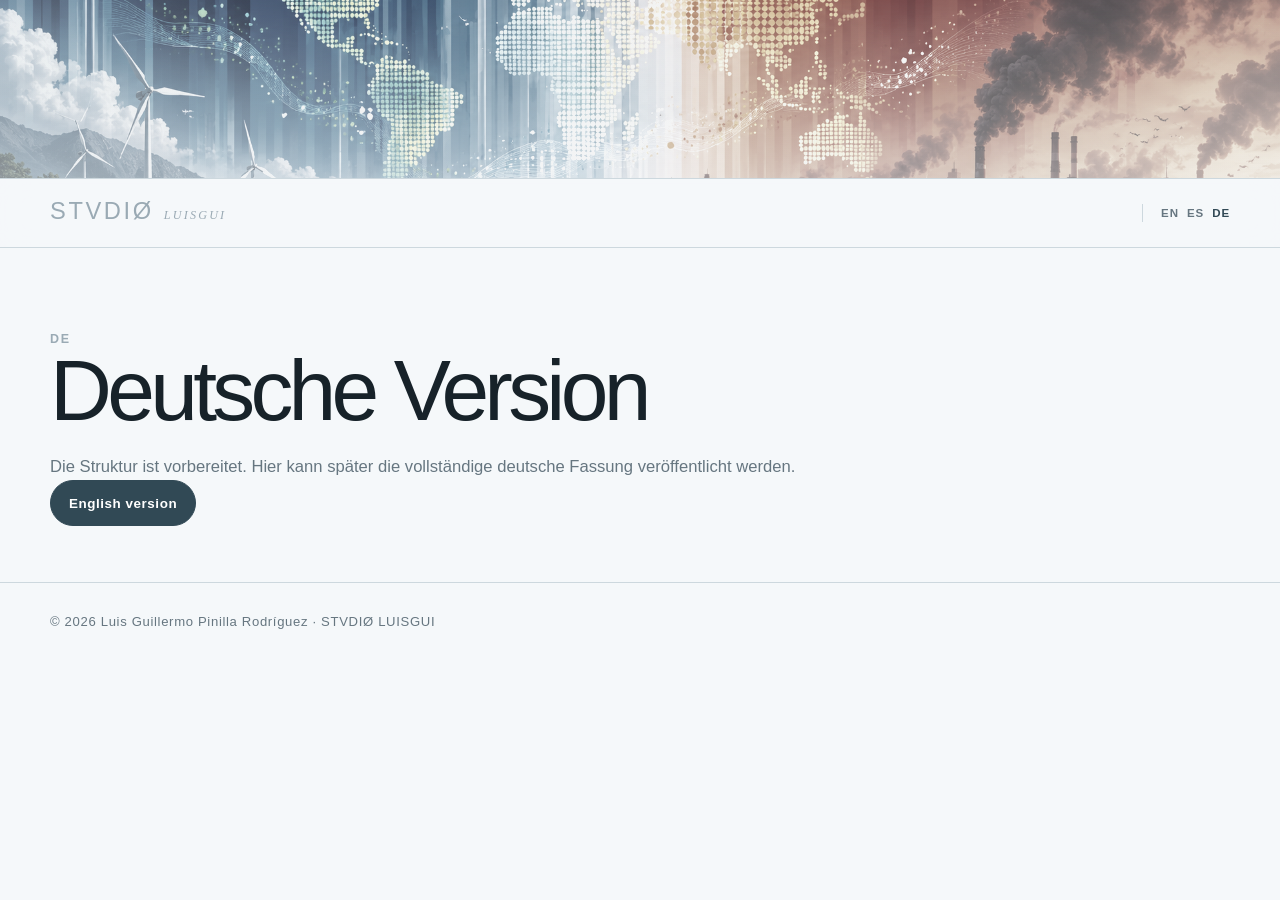
==== de/index.html @ b1d0defe "Add files via upload" ====
<!DOCTYPE html><html lang="de"><head><meta charset="UTF-8"><meta name="viewport" content="width=device-width,initial-scale=1"><title>Deutsche Version — STVDIØ LUISGUI</title><style>
    :root {
      --ice: #f5f8fa;
      --ice-2: #edf3f6;
      --mist: #dfe8ed;
      --steel: #9aaab4;
      --ink: #172229;
      --muted: #667680;
      --line: #cdd8de;
      --blue: #6f8fa1;
      --blue-dark: #314955;
      --white: #ffffff;
      --max: 1180px;
      --radius: 18px;
      --shadow: 0 18px 50px rgba(43, 63, 74, .08);
    }

    * {
      box-sizing: border-box;
    }

    html {
      scroll-behavior: smooth;
    }

    body {
      margin: 0;
      color: var(--ink);
      background: var(--ice);
      font-family: "Helvetica Neue", Helvetica, Arial, sans-serif;
      line-height: 1.6;
    }

    img {
      max-width: 100%;
      display: block;
    }

    a {
      color: inherit;
    }

    .wrap {
      width: min(var(--max), calc(100% - 40px));
      margin: 0 auto;
    }

    .top-banner {
      position: relative;
      height: clamp(110px, 14vw, 180px);
      overflow: hidden;
      background: var(--mist);
      border-bottom: 1px solid var(--line);
    }

    .top-banner img {
      width: 100%;
      height: 100%;
      object-fit: cover;
      object-position: center 48%;
      filter: grayscale(48%) brightness(1.08) contrast(.9) saturate(.55);
    }

    .top-banner::after {
      content: "";
      position: absolute;
      inset: 0;
      background:
        linear-gradient(180deg, rgba(245,248,250,.02), rgba(245,248,250,.38)),
        linear-gradient(90deg, rgba(209,224,232,.28), transparent 36%, rgba(255,255,255,.22));
      pointer-events: none;
    }

    header {
      position: sticky;
      top: 0;
      z-index: 30;
      background: rgba(245,248,250,.88);
      backdrop-filter: blur(16px);
      border-bottom: 1px solid var(--line);
    }

    nav {
      min-height: 68px;
      display: flex;
      align-items: center;
      justify-content: space-between;
      gap: 28px;
    }

    .brand {
      text-decoration: none;
      color: var(--blue-dark);
      font-weight: 700;
      letter-spacing: .12em;
      text-transform: uppercase;
    }

    .brand span {
      color: var(--steel);
      font-weight: 400;
    }

    .nav-links {
      display: flex;
      flex-wrap: wrap;
      gap: 24px;
    }

    .nav-links a {
      text-decoration: none;
      color: var(--muted);
      font-size: .82rem;
      font-weight: 600;
      letter-spacing: .08em;
      text-transform: uppercase;
    }

    .nav-links a:hover {
      color: var(--ink);
    }

    section {
      padding: 92px 0;
      border-bottom: 1px solid var(--line);
    }

    .hero {
      display: grid;
      grid-template-columns: 1.15fr .85fr;
      align-items: center;
      gap: 72px;
      min-height: 690px;
    }

    .eyebrow {
      margin-bottom: 22px;
      color: var(--blue);
      font-size: .78rem;
      font-weight: 700;
      letter-spacing: .16em;
      text-transform: uppercase;
    }

    h1 {
      margin: 0;
      max-width: 760px;
      font-size: clamp(3rem, 6.7vw, 6.8rem);
      line-height: .95;
      letter-spacing: -.055em;
      font-weight: 500;
    }

    h1 strong {
      display: block;
      color: var(--blue-dark);
      font-weight: 700;
    }

    .lead {
      max-width: 680px;
      margin: 30px 0 0;
      color: var(--muted);
      font-size: clamp(1rem, 1.5vw, 1.2rem);
    }

    .hero-actions {
      display: flex;
      flex-wrap: wrap;
      gap: 12px;
      margin-top: 34px;
    }

    .button {
      display: inline-flex;
      align-items: center;
      justify-content: center;
      min-height: 46px;
      padding: 0 18px;
      border: 1px solid var(--line);
      border-radius: 999px;
      text-decoration: none;
      font-size: .84rem;
      font-weight: 600;
      letter-spacing: .04em;
      transition: all .2s ease;
    }

    .button.primary {
      color: var(--white);
      background: var(--blue-dark);
      border-color: var(--blue-dark);
    }

    .button.secondary {
      background: rgba(255,255,255,.38);
    }

    .button:hover {
      transform: translateY(-2px);
      box-shadow: 0 10px 24px rgba(43,63,74,.08);
    }

    .portrait {
      position: relative;
      padding: 18px;
      background: rgba(255,255,255,.45);
      border: 1px solid var(--line);
      border-radius: 28px;
      box-shadow: var(--shadow);
    }

    .portrait::before {
      content: "";
      position: absolute;
      inset: 12px -12px -12px 12px;
      z-index: -1;
      border-radius: 28px;
      background: rgba(223,232,237,.75);
    }

    .portrait img {
      width: 100%;
      aspect-ratio: 4 / 5;
      object-fit: cover;
      object-position: center 30%;
      border-radius: 18px;
      filter: grayscale(82%) contrast(.98) brightness(1.05);
    }

    .manifesto {
      background: var(--ice-2);
    }

    .manifesto-grid {
      display: grid;
      grid-template-columns: .65fr 1.35fr;
      gap: 70px;
      align-items: start;
    }

    .section-number {
      color: var(--steel);
      font-size: .78rem;
      font-weight: 700;
      letter-spacing: .14em;
      text-transform: uppercase;
    }

    .manifesto-text {
      margin: 0;
      max-width: 900px;
      font-size: clamp(1.8rem, 3.5vw, 3.7rem);
      line-height: 1.18;
      letter-spacing: -.03em;
      font-weight: 400;
    }

    .manifesto-text strong {
      color: var(--blue-dark);
      font-weight: 700;
    }

    h2 {
      margin: 0;
      font-size: clamp(2.2rem, 4.8vw, 4.5rem);
      line-height: 1;
      letter-spacing: -.045em;
      font-weight: 500;
    }

    .section-intro {
      max-width: 760px;
      margin: 22px 0 0;
      color: var(--muted);
      font-size: 1.04rem;
    }

    .areas {
      display: grid;
      grid-template-columns: repeat(2, 1fr);
      gap: 18px;
      margin-top: 44px;
    }

    .area {
      padding: 30px;
      min-height: 220px;
      background: rgba(255,255,255,.55);
      border: 1px solid var(--line);
      border-radius: var(--radius);
    }

    .area-index {
      display: inline-block;
      margin-bottom: 44px;
      color: var(--steel);
      font-size: .75rem;
      font-weight: 700;
      letter-spacing: .12em;
    }

    .area h3 {
      margin: 0 0 10px;
      font-size: 1.35rem;
      font-weight: 600;
    }

    .area p {
      margin: 0;
      color: var(--muted);
      font-size: .96rem;
    }

    .questions {
      margin-top: 42px;
      border-top: 1px solid var(--line);
    }

    .question {
      display: grid;
      grid-template-columns: 72px 1fr;
      padding: 22px 0;
      border-bottom: 1px solid var(--line);
      font-size: clamp(1.05rem, 1.8vw, 1.45rem);
    }

    .question span {
      color: var(--steel);
      font-size: .76rem;
      font-weight: 700;
      letter-spacing: .1em;
    }

    .journal {
      background: var(--ice-2);
    }

    .cards {
      display: grid;
      grid-template-columns: repeat(3, 1fr);
      gap: 18px;
      margin-top: 44px;
    }

    .card {
      overflow: hidden;
      background: rgba(255,255,255,.58);
      border: 1px solid var(--line);
      border-radius: var(--radius);
      box-shadow: 0 12px 32px rgba(43,63,74,.04);
    }

    .card-visual {
      height: 150px;
      background:
        linear-gradient(135deg, rgba(255,255,255,.6), rgba(169,191,202,.72)),
        url("banner.png") center/cover;
      filter: grayscale(56%) saturate(.55);
      border-bottom: 1px solid var(--line);
    }

    .card:nth-child(2) .card-visual {
      background:
        linear-gradient(135deg, rgba(229,237,241,.86), rgba(112,142,158,.56)),
        url("banner.png") center 46%/cover;
    }

    .card:nth-child(3) .card-visual {
      background:
        linear-gradient(135deg, rgba(243,247,249,.8), rgba(76,102,116,.5)),
        url("banner.png") center 54%/cover;
    }

    .card-body {
      padding: 24px;
    }

    .meta {
      color: var(--blue);
      font-size: .72rem;
      font-weight: 700;
      letter-spacing: .12em;
      text-transform: uppercase;
    }

    .card h3 {
      margin: 12px 0;
      font-size: 1.3rem;
      line-height: 1.15;
      font-weight: 600;
    }

    .card p {
      margin: 0 0 22px;
      color: var(--muted);
      font-size: .95rem;
    }

    .text-link {
      text-decoration: none;
      color: var(--blue-dark);
      font-size: .82rem;
      font-weight: 700;
    }

    .contact {
      padding: 0;
      background: var(--blue-dark);
      color: var(--white);
    }

    .contact-grid {
      display: grid;
      grid-template-columns: 1.25fr .75fr;
      min-height: 420px;
    }

    .contact-copy {
      padding: 80px var(--gutter, 40px);
      border-right: 1px solid rgba(255,255,255,.18);
    }

    .contact-copy h2 {
      color: var(--white);
    }

    .contact-copy p {
      max-width: 700px;
      margin: 24px 0 0;
      color: rgba(255,255,255,.72);
    }

    .social-links {
      display: grid;
    }

    .social-link {
      display: flex;
      align-items: center;
      justify-content: space-between;
      min-height: 72px;
      padding: 0 26px;
      border-bottom: 1px solid rgba(255,255,255,.16);
      text-decoration: none;
      font-size: .82rem;
      font-weight: 600;
      letter-spacing: .08em;
      text-transform: uppercase;
    }

    .social-link:hover {
      background: rgba(255,255,255,.08);
    }

    footer {
      padding: 28px 0 36px;
      color: var(--muted);
      font-size: .82rem;
      letter-spacing: .05em;
    }

    @media (max-width: 900px) {
      .nav-links {
        display: none;
      }

      .hero,
      .manifesto-grid,
      .contact-grid {
        grid-template-columns: 1fr;
      }

      .hero {
        min-height: auto;
        padding: 74px 0;
      }

      .portrait {
        max-width: 560px;
      }

      .contact-copy {
        border-right: 0;
        border-bottom: 1px solid rgba(255,255,255,.18);
      }

      .areas,
      .cards {
        grid-template-columns: 1fr;
      }
    }

    @media (max-width: 560px) {
      .wrap {
        width: min(100% - 24px, var(--max));
      }

      section {
        padding: 68px 0;
      }

      .top-banner {
        height: 105px;
      }

      h1 {
        font-size: clamp(2.8rem, 14vw, 4.4rem);
      }

      .question {
        grid-template-columns: 50px 1fr;
      }

      .button {
        width: 100%;
      }
    }

    /* Nordic identity update */
    .brand { display:inline-flex; align-items:baseline; gap:10px; }
    .brand-main { font-family:"Arial Black","Helvetica Neue",Arial,sans-serif; font-size:1.48rem; letter-spacing:.11em; line-height:1; }
    .brand-sub { font-family:Georgia,"Times New Roman",serif; font-size:.76rem; font-style:italic; font-weight:400; letter-spacing:.18em; color:var(--steel); }
    .nav-right { display:flex; align-items:center; gap:22px; }
    .language-switch { display:flex; gap:8px; padding-left:18px; border-left:1px solid var(--line); }
    .language-switch a { text-decoration:none; color:var(--muted); font-size:.72rem; font-weight:700; letter-spacing:.08em; }
    .language-switch .active { color:var(--blue-dark); }
    .news-lead { background:linear-gradient(180deg,rgba(255,255,255,.58),rgba(237,243,246,.72)); }
    .news-lead-grid { display:grid; grid-template-columns:1.25fr .75fr; gap:20px; margin-top:42px; }
    .news-feature,.news-mini { background:rgba(255,255,255,.62); border:1px solid var(--line); border-radius:var(--radius); box-shadow:0 12px 32px rgba(43,63,74,.045); }
    .news-feature { overflow:hidden; }
    .news-feature-image { height:255px; background:linear-gradient(135deg,rgba(240,246,249,.28),rgba(88,116,130,.34)),url("banner.png") center 48%/cover; border-bottom:1px solid var(--line); }
    .news-feature-body,.news-mini { padding:26px; }
    .news-feature h3 { margin:10px 0 12px; font-size:clamp(1.7rem,3vw,2.55rem); line-height:1.08; }
    .news-mini-stack { display:grid; gap:18px; }
    .news-mini h3 { margin:10px 0 8px; font-size:1.28rem; }
    .news-feature p,.news-mini p { margin:0; color:var(--muted); }
    .portrait img { filter:saturate(.9) contrast(.98) brightness(1.035); }
    .site-preview { display:grid; grid-template-columns:repeat(2,1fr); gap:18px; margin-top:40px; }
    .site-preview article { padding:28px; background:rgba(255,255,255,.56); border:1px solid var(--line); border-radius:var(--radius); }
    .site-preview h3 { margin:10px 0 10px; font-size:1.45rem; }
    .site-preview p { color:var(--muted); }
    .page-hero { padding:82px 0 56px; }
    @media (max-width:980px){ .news-lead-grid{grid-template-columns:1fr;} .nav-links{display:none;} }
    @media (max-width:640px){ .brand-main{font-size:1.18rem;} .brand-sub{font-size:.64rem;} .language-switch{display:none;} .site-preview{grid-template-columns:1fr;} }
  </style></head><body><div class="top-banner" aria-label="Energy transition and climate action banner">
    <img
      src="../banner.png"
      alt="Energy transition, climate action, clean energy and industrial systems"
    />
  </div>

  <header>
    <nav class="wrap">
      <a class="brand" href="../index.html"><span class="brand-main">STVDIØ</span><span class="brand-sub">LUISGUI</span></a>

      <div class="language-switch"><a href="../index.html">EN</a><a  href="../es/index.html">ES</a><a class="active" href="../de/index.html">DE</a></div></nav>
  </header><main><section class="page-hero"><div class="wrap"><div class="section-number">DE</div><h1>Deutsche Version</h1><p class="section-intro">Die Struktur ist vorbereitet. Hier kann später die vollständige deutsche Fassung veröffentlicht werden.</p><div class="actions"><a class="button primary" href="../index.html">English version</a></div></div></section></main><footer>
    <div class="wrap">
      © 2026 Luis Guillermo Pinilla Rodríguez · STVDIØ LUISGUI
    </div>
  </footer></body></html>
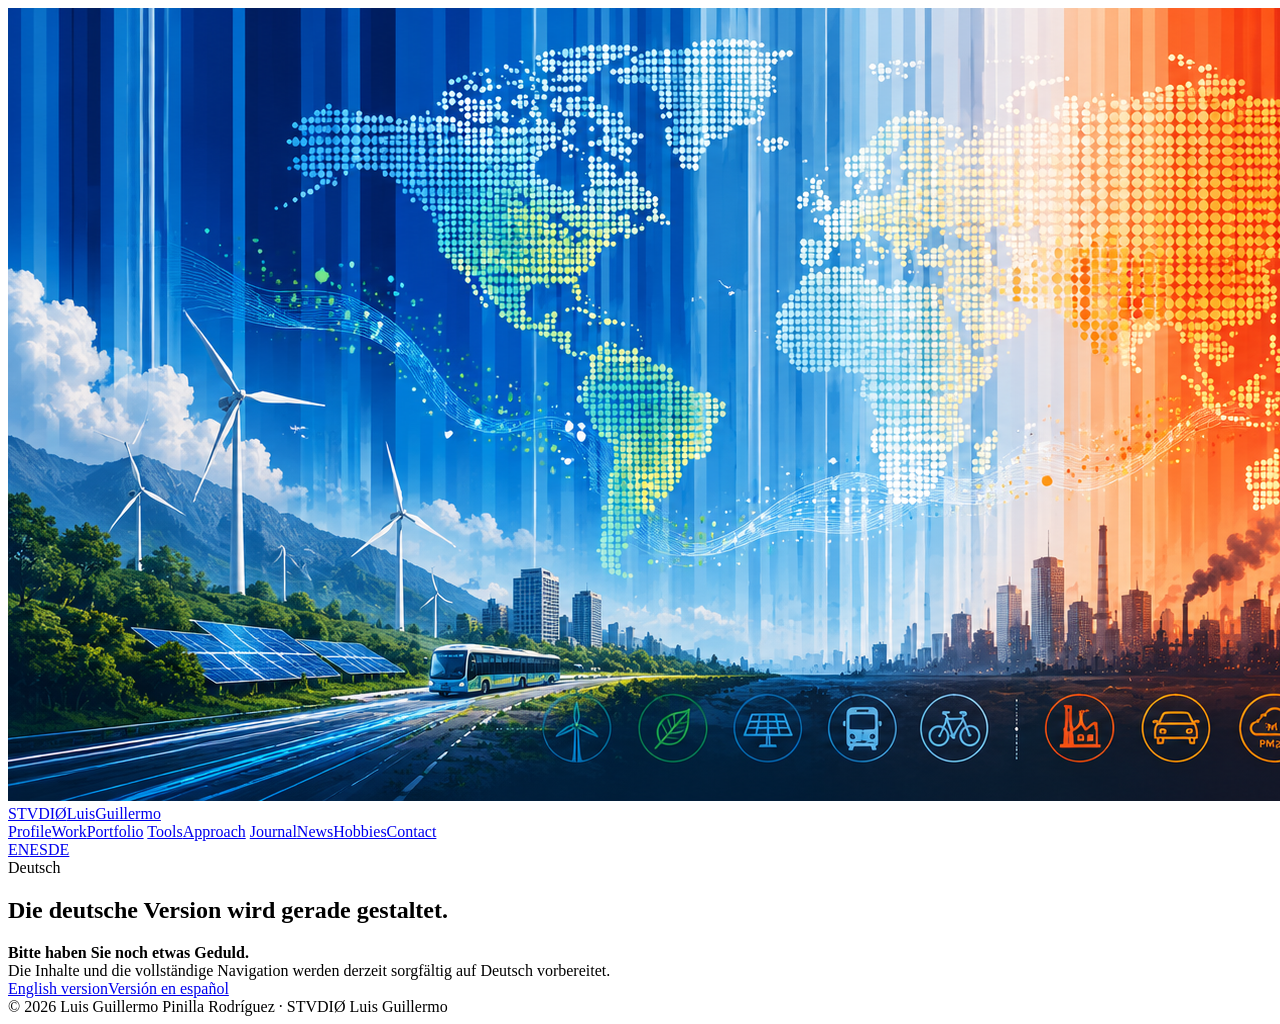
==== commit 84c800b4: "Revise German version of index.html Updated the structure and content of the German version of the w" ====
--- a/de/index.html
+++ b/de/index.html
@@ -1,562 +1,15 @@
-<!DOCTYPE html><html lang="de"><head><meta charset="UTF-8"><meta name="viewport" content="width=device-width,initial-scale=1"><title>Deutsche Version — STVDIØ LUISGUI</title><style>
-    :root {
-      --ice: #f5f8fa;
-      --ice-2: #edf3f6;
-      --mist: #dfe8ed;
-      --steel: #9aaab4;
-      --ink: #172229;
-      --muted: #667680;
-      --line: #cdd8de;
-      --blue: #6f8fa1;
-      --blue-dark: #314955;
-      --white: #ffffff;
-      --max: 1180px;
-      --radius: 18px;
-      --shadow: 0 18px 50px rgba(43, 63, 74, .08);
-    }
-
-    * {
-      box-sizing: border-box;
-    }
-
-    html {
-      scroll-behavior: smooth;
-    }
-
-    body {
-      margin: 0;
-      color: var(--ink);
-      background: var(--ice);
-      font-family: "Helvetica Neue", Helvetica, Arial, sans-serif;
-      line-height: 1.6;
-    }
-
-    img {
-      max-width: 100%;
-      display: block;
-    }
-
-    a {
-      color: inherit;
-    }
-
-    .wrap {
-      width: min(var(--max), calc(100% - 40px));
-      margin: 0 auto;
-    }
-
-    .top-banner {
-      position: relative;
-      height: clamp(110px, 14vw, 180px);
-      overflow: hidden;
-      background: var(--mist);
-      border-bottom: 1px solid var(--line);
-    }
-
-    .top-banner img {
-      width: 100%;
-      height: 100%;
-      object-fit: cover;
-      object-position: center 48%;
-      filter: grayscale(48%) brightness(1.08) contrast(.9) saturate(.55);
-    }
-
-    .top-banner::after {
-      content: "";
-      position: absolute;
-      inset: 0;
-      background:
-        linear-gradient(180deg, rgba(245,248,250,.02), rgba(245,248,250,.38)),
-        linear-gradient(90deg, rgba(209,224,232,.28), transparent 36%, rgba(255,255,255,.22));
-      pointer-events: none;
-    }
-
-    header {
-      position: sticky;
-      top: 0;
-      z-index: 30;
-      background: rgba(245,248,250,.88);
-      backdrop-filter: blur(16px);
-      border-bottom: 1px solid var(--line);
-    }
-
-    nav {
-      min-height: 68px;
-      display: flex;
-      align-items: center;
-      justify-content: space-between;
-      gap: 28px;
-    }
-
-    .brand {
-      text-decoration: none;
-      color: var(--blue-dark);
-      font-weight: 700;
-      letter-spacing: .12em;
-      text-transform: uppercase;
-    }
-
-    .brand span {
-      color: var(--steel);
-      font-weight: 400;
-    }
-
-    .nav-links {
-      display: flex;
-      flex-wrap: wrap;
-      gap: 24px;
-    }
-
-    .nav-links a {
-      text-decoration: none;
-      color: var(--muted);
-      font-size: .82rem;
-      font-weight: 600;
-      letter-spacing: .08em;
-      text-transform: uppercase;
-    }
-
-    .nav-links a:hover {
-      color: var(--ink);
-    }
-
-    section {
-      padding: 92px 0;
-      border-bottom: 1px solid var(--line);
-    }
-
-    .hero {
-      display: grid;
-      grid-template-columns: 1.15fr .85fr;
-      align-items: center;
-      gap: 72px;
-      min-height: 690px;
-    }
-
-    .eyebrow {
-      margin-bottom: 22px;
-      color: var(--blue);
-      font-size: .78rem;
-      font-weight: 700;
-      letter-spacing: .16em;
-      text-transform: uppercase;
-    }
-
-    h1 {
-      margin: 0;
-      max-width: 760px;
-      font-size: clamp(3rem, 6.7vw, 6.8rem);
-      line-height: .95;
-      letter-spacing: -.055em;
-      font-weight: 500;
-    }
-
-    h1 strong {
-      display: block;
-      color: var(--blue-dark);
-      font-weight: 700;
-    }
-
-    .lead {
-      max-width: 680px;
-      margin: 30px 0 0;
-      color: var(--muted);
-      font-size: clamp(1rem, 1.5vw, 1.2rem);
-    }
-
-    .hero-actions {
-      display: flex;
-      flex-wrap: wrap;
-      gap: 12px;
-      margin-top: 34px;
-    }
-
-    .button {
-      display: inline-flex;
-      align-items: center;
-      justify-content: center;
-      min-height: 46px;
-      padding: 0 18px;
-      border: 1px solid var(--line);
-      border-radius: 999px;
-      text-decoration: none;
-      font-size: .84rem;
-      font-weight: 600;
-      letter-spacing: .04em;
-      transition: all .2s ease;
-    }
-
-    .button.primary {
-      color: var(--white);
-      background: var(--blue-dark);
-      border-color: var(--blue-dark);
-    }
-
-    .button.secondary {
-      background: rgba(255,255,255,.38);
-    }
-
-    .button:hover {
-      transform: translateY(-2px);
-      box-shadow: 0 10px 24px rgba(43,63,74,.08);
-    }
-
-    .portrait {
-      position: relative;
-      padding: 18px;
-      background: rgba(255,255,255,.45);
-      border: 1px solid var(--line);
-      border-radius: 28px;
-      box-shadow: var(--shadow);
-    }
-
-    .portrait::before {
-      content: "";
-      position: absolute;
-      inset: 12px -12px -12px 12px;
-      z-index: -1;
-      border-radius: 28px;
-      background: rgba(223,232,237,.75);
-    }
-
-    .portrait img {
-      width: 100%;
-      aspect-ratio: 4 / 5;
-      object-fit: cover;
-      object-position: center 30%;
-      border-radius: 18px;
-      filter: grayscale(82%) contrast(.98) brightness(1.05);
-    }
-
-    .manifesto {
-      background: var(--ice-2);
-    }
-
-    .manifesto-grid {
-      display: grid;
-      grid-template-columns: .65fr 1.35fr;
-      gap: 70px;
-      align-items: start;
-    }
-
-    .section-number {
-      color: var(--steel);
-      font-size: .78rem;
-      font-weight: 700;
-      letter-spacing: .14em;
-      text-transform: uppercase;
-    }
-
-    .manifesto-text {
-      margin: 0;
-      max-width: 900px;
-      font-size: clamp(1.8rem, 3.5vw, 3.7rem);
-      line-height: 1.18;
-      letter-spacing: -.03em;
-      font-weight: 400;
-    }
-
-    .manifesto-text strong {
-      color: var(--blue-dark);
-      font-weight: 700;
-    }
-
-    h2 {
-      margin: 0;
-      font-size: clamp(2.2rem, 4.8vw, 4.5rem);
-      line-height: 1;
-      letter-spacing: -.045em;
-      font-weight: 500;
-    }
-
-    .section-intro {
-      max-width: 760px;
-      margin: 22px 0 0;
-      color: var(--muted);
-      font-size: 1.04rem;
-    }
-
-    .areas {
-      display: grid;
-      grid-template-columns: repeat(2, 1fr);
-      gap: 18px;
-      margin-top: 44px;
-    }
-
-    .area {
-      padding: 30px;
-      min-height: 220px;
-      background: rgba(255,255,255,.55);
-      border: 1px solid var(--line);
-      border-radius: var(--radius);
-    }
-
-    .area-index {
-      display: inline-block;
-      margin-bottom: 44px;
-      color: var(--steel);
-      font-size: .75rem;
-      font-weight: 700;
-      letter-spacing: .12em;
-    }
-
-    .area h3 {
-      margin: 0 0 10px;
-      font-size: 1.35rem;
-      font-weight: 600;
-    }
-
-    .area p {
-      margin: 0;
-      color: var(--muted);
-      font-size: .96rem;
-    }
-
-    .questions {
-      margin-top: 42px;
-      border-top: 1px solid var(--line);
-    }
-
-    .question {
-      display: grid;
-      grid-template-columns: 72px 1fr;
-      padding: 22px 0;
-      border-bottom: 1px solid var(--line);
-      font-size: clamp(1.05rem, 1.8vw, 1.45rem);
-    }
-
-    .question span {
-      color: var(--steel);
-      font-size: .76rem;
-      font-weight: 700;
-      letter-spacing: .1em;
-    }
-
-    .journal {
-      background: var(--ice-2);
-    }
-
-    .cards {
-      display: grid;
-      grid-template-columns: repeat(3, 1fr);
-      gap: 18px;
-      margin-top: 44px;
-    }
-
-    .card {
-      overflow: hidden;
-      background: rgba(255,255,255,.58);
-      border: 1px solid var(--line);
-      border-radius: var(--radius);
-      box-shadow: 0 12px 32px rgba(43,63,74,.04);
-    }
-
-    .card-visual {
-      height: 150px;
-      background:
-        linear-gradient(135deg, rgba(255,255,255,.6), rgba(169,191,202,.72)),
-        url("banner.png") center/cover;
-      filter: grayscale(56%) saturate(.55);
-      border-bottom: 1px solid var(--line);
-    }
-
-    .card:nth-child(2) .card-visual {
-      background:
-        linear-gradient(135deg, rgba(229,237,241,.86), rgba(112,142,158,.56)),
-        url("banner.png") center 46%/cover;
-    }
-
-    .card:nth-child(3) .card-visual {
-      background:
-        linear-gradient(135deg, rgba(243,247,249,.8), rgba(76,102,116,.5)),
-        url("banner.png") center 54%/cover;
-    }
-
-    .card-body {
-      padding: 24px;
-    }
-
-    .meta {
-      color: var(--blue);
-      font-size: .72rem;
-      font-weight: 700;
-      letter-spacing: .12em;
-      text-transform: uppercase;
-    }
-
-    .card h3 {
-      margin: 12px 0;
-      font-size: 1.3rem;
-      line-height: 1.15;
-      font-weight: 600;
-    }
-
-    .card p {
-      margin: 0 0 22px;
-      color: var(--muted);
-      font-size: .95rem;
-    }
-
-    .text-link {
-      text-decoration: none;
-      color: var(--blue-dark);
-      font-size: .82rem;
-      font-weight: 700;
-    }
-
-    .contact {
-      padding: 0;
-      background: var(--blue-dark);
-      color: var(--white);
-    }
-
-    .contact-grid {
-      display: grid;
-      grid-template-columns: 1.25fr .75fr;
-      min-height: 420px;
-    }
-
-    .contact-copy {
-      padding: 80px var(--gutter, 40px);
-      border-right: 1px solid rgba(255,255,255,.18);
-    }
-
-    .contact-copy h2 {
-      color: var(--white);
-    }
-
-    .contact-copy p {
-      max-width: 700px;
-      margin: 24px 0 0;
-      color: rgba(255,255,255,.72);
-    }
-
-    .social-links {
-      display: grid;
-    }
-
-    .social-link {
-      display: flex;
-      align-items: center;
-      justify-content: space-between;
-      min-height: 72px;
-      padding: 0 26px;
-      border-bottom: 1px solid rgba(255,255,255,.16);
-      text-decoration: none;
-      font-size: .82rem;
-      font-weight: 600;
-      letter-spacing: .08em;
-      text-transform: uppercase;
-    }
-
-    .social-link:hover {
-      background: rgba(255,255,255,.08);
-    }
-
-    footer {
-      padding: 28px 0 36px;
-      color: var(--muted);
-      font-size: .82rem;
-      letter-spacing: .05em;
-    }
-
-    @media (max-width: 900px) {
-      .nav-links {
-        display: none;
-      }
-
-      .hero,
-      .manifesto-grid,
-      .contact-grid {
-        grid-template-columns: 1fr;
-      }
-
-      .hero {
-        min-height: auto;
-        padding: 74px 0;
-      }
-
-      .portrait {
-        max-width: 560px;
-      }
-
-      .contact-copy {
-        border-right: 0;
-        border-bottom: 1px solid rgba(255,255,255,.18);
-      }
-
-      .areas,
-      .cards {
-        grid-template-columns: 1fr;
-      }
-    }
-
-    @media (max-width: 560px) {
-      .wrap {
-        width: min(100% - 24px, var(--max));
-      }
-
-      section {
-        padding: 68px 0;
-      }
-
-      .top-banner {
-        height: 105px;
-      }
-
-      h1 {
-        font-size: clamp(2.8rem, 14vw, 4.4rem);
-      }
-
-      .question {
-        grid-template-columns: 50px 1fr;
-      }
-
-      .button {
-        width: 100%;
-      }
-    }
-
-    /* Nordic identity update */
-    .brand { display:inline-flex; align-items:baseline; gap:10px; }
-    .brand-main { font-family:"Arial Black","Helvetica Neue",Arial,sans-serif; font-size:1.48rem; letter-spacing:.11em; line-height:1; }
-    .brand-sub { font-family:Georgia,"Times New Roman",serif; font-size:.76rem; font-style:italic; font-weight:400; letter-spacing:.18em; color:var(--steel); }
-    .nav-right { display:flex; align-items:center; gap:22px; }
-    .language-switch { display:flex; gap:8px; padding-left:18px; border-left:1px solid var(--line); }
-    .language-switch a { text-decoration:none; color:var(--muted); font-size:.72rem; font-weight:700; letter-spacing:.08em; }
-    .language-switch .active { color:var(--blue-dark); }
-    .news-lead { background:linear-gradient(180deg,rgba(255,255,255,.58),rgba(237,243,246,.72)); }
-    .news-lead-grid { display:grid; grid-template-columns:1.25fr .75fr; gap:20px; margin-top:42px; }
-    .news-feature,.news-mini { background:rgba(255,255,255,.62); border:1px solid var(--line); border-radius:var(--radius); box-shadow:0 12px 32px rgba(43,63,74,.045); }
-    .news-feature { overflow:hidden; }
-    .news-feature-image { height:255px; background:linear-gradient(135deg,rgba(240,246,249,.28),rgba(88,116,130,.34)),url("banner.png") center 48%/cover; border-bottom:1px solid var(--line); }
-    .news-feature-body,.news-mini { padding:26px; }
-    .news-feature h3 { margin:10px 0 12px; font-size:clamp(1.7rem,3vw,2.55rem); line-height:1.08; }
-    .news-mini-stack { display:grid; gap:18px; }
-    .news-mini h3 { margin:10px 0 8px; font-size:1.28rem; }
-    .news-feature p,.news-mini p { margin:0; color:var(--muted); }
-    .portrait img { filter:saturate(.9) contrast(.98) brightness(1.035); }
-    .site-preview { display:grid; grid-template-columns:repeat(2,1fr); gap:18px; margin-top:40px; }
-    .site-preview article { padding:28px; background:rgba(255,255,255,.56); border:1px solid var(--line); border-radius:var(--radius); }
-    .site-preview h3 { margin:10px 0 10px; font-size:1.45rem; }
-    .site-preview p { color:var(--muted); }
-    .page-hero { padding:82px 0 56px; }
-    @media (max-width:980px){ .news-lead-grid{grid-template-columns:1fr;} .nav-links{display:none;} }
-    @media (max-width:640px){ .brand-main{font-size:1.18rem;} .brand-sub{font-size:.64rem;} .language-switch{display:none;} .site-preview{grid-template-columns:1fr;} }
-  </style></head><body><div class="top-banner" aria-label="Energy transition and climate action banner">
-    <img
-      src="../banner.png"
-      alt="Energy transition, climate action, clean energy and industrial systems"
-    />
-  </div>
-
-  <header>
-    <nav class="wrap">
-      <a class="brand" href="../index.html"><span class="brand-main">STVDIØ</span><span class="brand-sub">LUISGUI</span></a>
-
-      <div class="language-switch"><a href="../index.html">EN</a><a  href="../es/index.html">ES</a><a class="active" href="../de/index.html">DE</a></div></nav>
-  </header><main><section class="page-hero"><div class="wrap"><div class="section-number">DE</div><h1>Deutsche Version</h1><p class="section-intro">Die Struktur ist vorbereitet. Hier kann später die vollständige deutsche Fassung veröffentlicht werden.</p><div class="actions"><a class="button primary" href="../index.html">English version</a></div></div></section></main><footer>
-    <div class="wrap">
-      © 2026 Luis Guillermo Pinilla Rodríguez · STVDIØ LUISGUI
-    </div>
-  </footer></body></html>+<!DOCTYPE html><html lang="de"><head><meta charset="UTF-8"><meta name="viewport" content="width=device-width, initial-scale=1.0">
+<title>Deutsche Version — STVDIØ Luis Guillermo</title><link rel="stylesheet" href="../styles.css"></head><body>
+<div class="top-banner"><img src="../banner.png" alt=""></div>
+<header><nav class="wrap">
+<a class="brand" href="../index.html"><span class="brand-main">STVDIØ</span><span class="brand-name"><span>Luis</span><span>Guillermo</span></span></a>
+<div class="nav-right"><div class="nav-links">
+<a href="../index.html#profile">Profile</a><a href="../index.html#work">Work</a><a href="../index.html#portfolio">Portfolio</a>
+<a href="../index.html#tools">Tools</a><a href="../index.html#approach">Approach</a>
+<a href="../journal.html">Journal</a><a href="../news.html">News</a><a href="../hobbies.html">Hobbies</a><a href="../index.html#contact">Contact</a>
+</div><div class="language-switch"><a href="../index.html">EN</a><a href="../es/index.html">ES</a><a class="active" href="../de/index.html">DE</a></div></div>
+</nav></header><main><section class="page-hero"><div class="wrap"><div class="section-kicker">Deutsch</div>
+<h1>Die deutsche Version wird gerade gestaltet.</h1>
+<div class="language-note"><strong>Bitte haben Sie noch etwas Geduld.</strong><br>Die Inhalte und die vollständige Navigation werden derzeit sorgfältig auf Deutsch vorbereitet.</div>
+<div class="actions"><a class="button primary" href="../index.html">English version</a><a class="button secondary" href="../es/index.html">Versión en español</a></div>
+</div></section></main><footer><div class="wrap">© 2026 Luis Guillermo Pinilla Rodríguez · STVDIØ Luis Guillermo</div></footer></body></html>
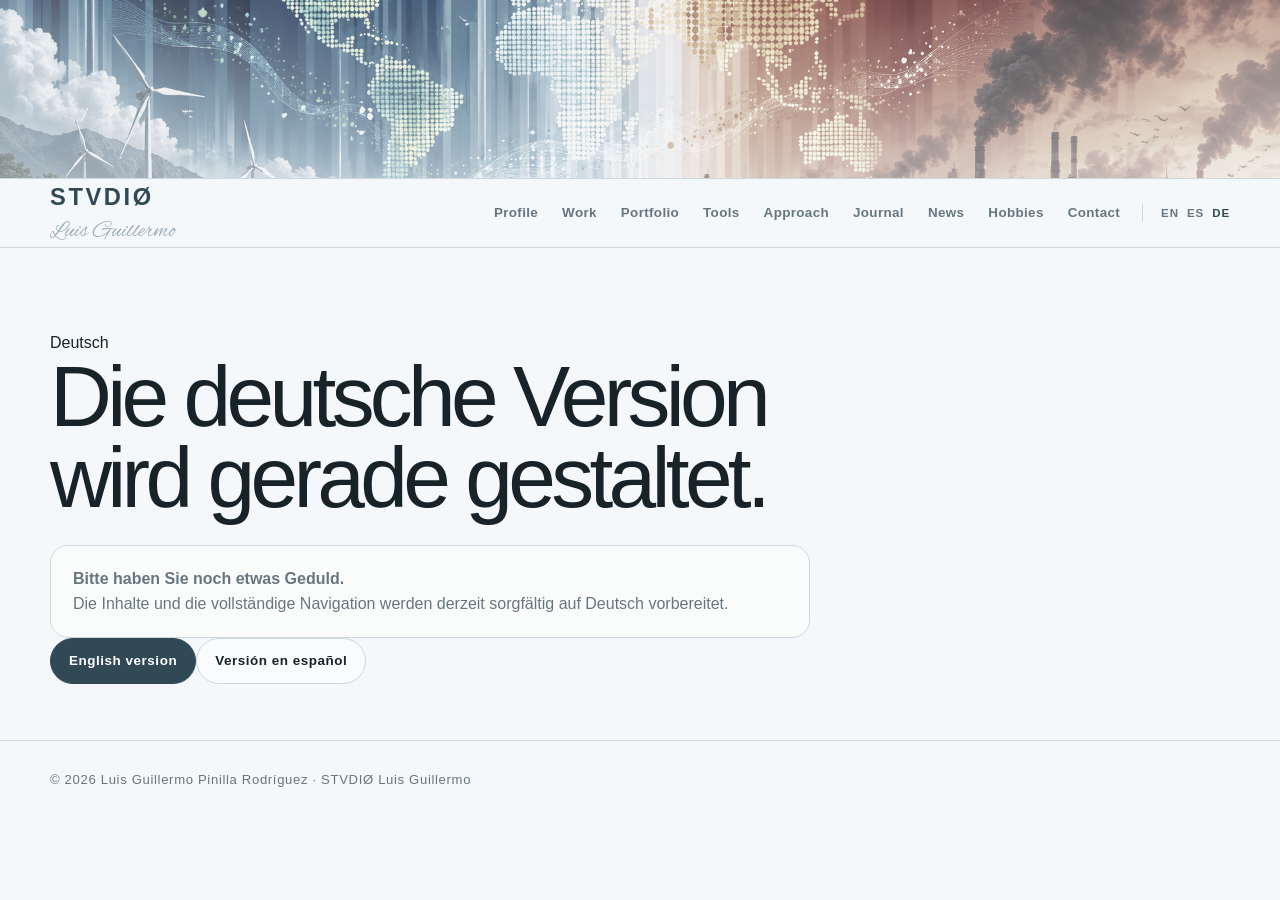
==== commit 8f95f601: "Add files via upload" ====
--- a/de/index.html
+++ b/de/index.html
@@ -2,14 +2,54 @@
 <title>Deutsche Version — STVDIØ Luis Guillermo</title><link rel="stylesheet" href="../styles.css"></head><body>
 <div class="top-banner"><img src="../banner.png" alt=""></div>
 <header><nav class="wrap">
-<a class="brand" href="../index.html"><span class="brand-main">STVDIØ</span><span class="brand-name"><span>Luis</span><span>Guillermo</span></span></a>
+<a class="brand" href="../index.html">
+      <span class="brand-main">STVDIØ</span>
+      <span class="brand-name">Luis Guillermo</span>
+    </a>
 <div class="nav-right"><div class="nav-links">
 <a href="../index.html#profile">Profile</a><a href="../index.html#work">Work</a><a href="../index.html#portfolio">Portfolio</a>
 <a href="../index.html#tools">Tools</a><a href="../index.html#approach">Approach</a>
 <a href="../journal.html">Journal</a><a href="../news.html">News</a><a href="../hobbies.html">Hobbies</a><a href="../index.html#contact">Contact</a>
 </div><div class="language-switch"><a href="../index.html">EN</a><a href="../es/index.html">ES</a><a class="active" href="../de/index.html">DE</a></div></div>
-</nav></header><main><section class="page-hero"><div class="wrap"><div class="section-kicker">Deutsch</div>
+
+      <button class="mobile-menu-button" type="button" aria-label="Open menu" aria-expanded="false">
+        <span></span><span></span><span></span>
+      </button>
+    </nav>
+    <div class="mobile-panel">
+      <div class="mobile-panel-inner">
+        <a href="../index.html#profile">Profile</a><a href="../index.html#work">Work</a><a href="../index.html#portfolio">Portfolio</a><a href="../index.html#tools">Tools</a><a href="../index.html#approach">Approach</a><a href="../journal.html">Journal</a><a href="../news.html">News</a><a href="../hobbies.html">Hobbies</a><a href="../index.html#contact">Contact</a>
+        <div class="mobile-language">
+          <a href="../index.html">EN</a>
+          <a href="../es/index.html">ES</a>
+          <a class="active" href="../de/index.html">DE</a>
+        </div>
+      </div>
+    </div>
+  </header><main><section class="page-hero"><div class="wrap"><div class="section-kicker">Deutsch</div>
 <h1>Die deutsche Version wird gerade gestaltet.</h1>
 <div class="language-note"><strong>Bitte haben Sie noch etwas Geduld.</strong><br>Die Inhalte und die vollständige Navigation werden derzeit sorgfältig auf Deutsch vorbereitet.</div>
 <div class="actions"><a class="button primary" href="../index.html">English version</a><a class="button secondary" href="../es/index.html">Versión en español</a></div>
-</div></section></main><footer><div class="wrap">© 2026 Luis Guillermo Pinilla Rodríguez · STVDIØ Luis Guillermo</div></footer></body></html>
+</div></section></main><footer><div class="wrap">© 2026 Luis Guillermo Pinilla Rodríguez · STVDIØ Luis Guillermo</div></footer>
+<script>
+document.addEventListener("DOMContentLoaded", function () {
+  const button = document.querySelector(".mobile-menu-button");
+  const panel = document.querySelector(".mobile-panel");
+
+  if (!button || !panel) return;
+
+  button.addEventListener("click", function () {
+    const isOpen = panel.classList.toggle("open");
+    button.setAttribute("aria-expanded", String(isOpen));
+  });
+
+  panel.querySelectorAll("a").forEach(function (link) {
+    link.addEventListener("click", function () {
+      panel.classList.remove("open");
+      button.setAttribute("aria-expanded", "false");
+    });
+  });
+});
+</script>
+
+</body></html>
--- a/styles.css
+++ b/styles.css
@@ -0,0 +1,818 @@
+@import url("https://fonts.googleapis.com/css2?family=Alex+Brush&display=swap");
+
+
+    :root {
+      --ice: #f5f8fa;
+      --ice-2: #edf3f6;
+      --mist: #dfe8ed;
+      --steel: #9aaab4;
+      --ink: #172229;
+      --muted: #667680;
+      --line: #cdd8de;
+      --blue: #6f8fa1;
+      --blue-dark: #314955;
+      --white: #ffffff;
+      --max: 1180px;
+      --radius: 18px;
+      --shadow: 0 18px 50px rgba(43, 63, 74, .08);
+    }
+
+    * {
+      box-sizing: border-box;
+    }
+
+    html {
+      scroll-behavior: smooth;
+    }
+
+    body {
+      margin: 0;
+      color: var(--ink);
+      background: var(--ice);
+      font-family: "Helvetica Neue", Helvetica, Arial, sans-serif;
+      line-height: 1.6;
+    }
+
+    img {
+      max-width: 100%;
+      display: block;
+    }
+
+    a {
+      color: inherit;
+    }
+
+    .wrap {
+      width: min(var(--max), calc(100% - 40px));
+      margin: 0 auto;
+    }
+
+    .top-banner {
+      position: relative;
+      height: clamp(110px, 14vw, 180px);
+      overflow: hidden;
+      background: var(--mist);
+      border-bottom: 1px solid var(--line);
+    }
+
+    .top-banner img {
+      width: 100%;
+      height: 100%;
+      object-fit: cover;
+      object-position: center 48%;
+      filter: grayscale(48%) brightness(1.08) contrast(.9) saturate(.55);
+    }
+
+    .top-banner::after {
+      content: "";
+      position: absolute;
+      inset: 0;
+      background:
+        linear-gradient(180deg, rgba(245,248,250,.02), rgba(245,248,250,.38)),
+        linear-gradient(90deg, rgba(209,224,232,.28), transparent 36%, rgba(255,255,255,.22));
+      pointer-events: none;
+    }
+
+    header {
+      position: sticky;
+      top: 0;
+      z-index: 30;
+      background: rgba(245,248,250,.88);
+      backdrop-filter: blur(16px);
+      border-bottom: 1px solid var(--line);
+    }
+
+    nav {
+      min-height: 68px;
+      display: flex;
+      align-items: center;
+      justify-content: space-between;
+      gap: 28px;
+    }
+
+    .brand {
+      display: inline-flex;
+      flex-direction: column;
+      align-items: flex-start;
+      width: 210px;
+      gap: 4px;
+      text-decoration: none;
+      color: var(--blue-dark);
+      line-height: 1;
+      text-transform: none;
+    }
+
+    .brand-main {
+      display: block;
+      font-family: "Arial Black", "Helvetica Neue", Arial, sans-serif;
+      font-size: 1.42rem;
+      font-weight: 900;
+      letter-spacing: .16em;
+      color: var(--blue-dark);
+      white-space: nowrap;
+    }
+
+    .brand-name {
+      display: block;
+      font-family: Georgia, "Times New Roman", serif;
+      font-size: .82rem;
+      font-weight: 400;
+      letter-spacing: .055em;
+      color: var(--steel);
+      text-transform: none;
+      white-space: nowrap;
+    }
+
+    .nav-links {
+      display: flex;
+      flex-wrap: wrap;
+      gap: 24px;
+    }
+
+    .nav-links a {
+      text-decoration: none;
+      color: var(--muted);
+      font-size: .82rem;
+      font-weight: 600;
+      letter-spacing: .08em;
+      text-transform: uppercase;
+    }
+
+    .nav-links a:hover {
+      color: var(--ink);
+    }
+
+    section {
+      padding: 92px 0;
+      border-bottom: 1px solid var(--line);
+    }
+
+    .hero {
+      display: grid;
+      grid-template-columns: 1.15fr .85fr;
+      align-items: center;
+      gap: 72px;
+      min-height: 690px;
+    }
+
+    .eyebrow {
+      margin-bottom: 22px;
+      color: var(--blue);
+      font-size: .78rem;
+      font-weight: 700;
+      letter-spacing: .16em;
+      text-transform: uppercase;
+    }
+
+    h1 {
+      margin: 0;
+      max-width: 760px;
+      font-size: clamp(3rem, 6.7vw, 6.8rem);
+      line-height: .95;
+      letter-spacing: -.055em;
+      font-weight: 500;
+    }
+
+    h1 strong {
+      display: block;
+      color: var(--blue-dark);
+      font-weight: 700;
+    }
+
+    .lead {
+      max-width: 680px;
+      margin: 30px 0 0;
+      color: var(--muted);
+      font-size: clamp(1rem, 1.5vw, 1.2rem);
+    }
+
+    .hero-actions {
+      display: flex;
+      flex-wrap: wrap;
+      gap: 12px;
+      margin-top: 34px;
+    }
+
+    .button {
+      display: inline-flex;
+      align-items: center;
+      justify-content: center;
+      min-height: 46px;
+      padding: 0 18px;
+      border: 1px solid var(--line);
+      border-radius: 999px;
+      text-decoration: none;
+      font-size: .84rem;
+      font-weight: 600;
+      letter-spacing: .04em;
+      transition: all .2s ease;
+    }
+
+    .button.primary {
+      color: var(--white);
+      background: var(--blue-dark);
+      border-color: var(--blue-dark);
+    }
+
+    .button.secondary {
+      background: rgba(255,255,255,.38);
+    }
+
+    .button:hover {
+      transform: translateY(-2px);
+      box-shadow: 0 10px 24px rgba(43,63,74,.08);
+    }
+
+    .portrait {
+      position: relative;
+      padding: 18px;
+      background: rgba(255,255,255,.45);
+      border: 1px solid var(--line);
+      border-radius: 28px;
+      box-shadow: var(--shadow);
+    }
+
+    .portrait::before {
+      content: "";
+      position: absolute;
+      inset: 12px -12px -12px 12px;
+      z-index: -1;
+      border-radius: 28px;
+      background: rgba(223,232,237,.75);
+    }
+
+    .portrait img {
+      width: 100%;
+      aspect-ratio: 4 / 5;
+      object-fit: cover;
+      object-position: center 30%;
+      border-radius: 18px;
+      filter: grayscale(82%) contrast(.98) brightness(1.05);
+    }
+
+    .manifesto {
+      background: var(--ice-2);
+    }
+
+    .manifesto-grid {
+      display: grid;
+      grid-template-columns: .65fr 1.35fr;
+      gap: 70px;
+      align-items: start;
+    }
+
+    .section-number {
+      color: var(--steel);
+      font-size: .78rem;
+      font-weight: 700;
+      letter-spacing: .14em;
+      text-transform: uppercase;
+    }
+
+    .manifesto-text {
+      margin: 0;
+      max-width: 900px;
+      font-size: clamp(1.8rem, 3.5vw, 3.7rem);
+      line-height: 1.18;
+      letter-spacing: -.03em;
+      font-weight: 400;
+    }
+
+    .manifesto-text strong {
+      color: var(--blue-dark);
+      font-weight: 700;
+    }
+
+    h2 {
+      margin: 0;
+      font-size: clamp(2.2rem, 4.8vw, 4.5rem);
+      line-height: 1;
+      letter-spacing: -.045em;
+      font-weight: 500;
+    }
+
+    .section-intro {
+      max-width: 760px;
+      margin: 22px 0 0;
+      color: var(--muted);
+      font-size: 1.04rem;
+    }
+
+    .areas {
+      display: grid;
+      grid-template-columns: repeat(2, 1fr);
+      gap: 18px;
+      margin-top: 44px;
+    }
+
+    .area {
+      padding: 30px;
+      min-height: 220px;
+      background: rgba(255,255,255,.55);
+      border: 1px solid var(--line);
+      border-radius: var(--radius);
+    }
+
+    .area-index {
+      display: inline-block;
+      margin-bottom: 44px;
+      color: var(--steel);
+      font-size: .75rem;
+      font-weight: 700;
+      letter-spacing: .12em;
+    }
+
+    .area h3 {
+      margin: 0 0 10px;
+      font-size: 1.35rem;
+      font-weight: 600;
+    }
+
+    .area p {
+      margin: 0;
+      color: var(--muted);
+      font-size: .96rem;
+    }
+
+    .questions {
+      margin-top: 42px;
+      border-top: 1px solid var(--line);
+    }
+
+    .question {
+      display: grid;
+      grid-template-columns: 72px 1fr;
+      padding: 22px 0;
+      border-bottom: 1px solid var(--line);
+      font-size: clamp(1.05rem, 1.8vw, 1.45rem);
+    }
+
+    .question span {
+      color: var(--steel);
+      font-size: .76rem;
+      font-weight: 700;
+      letter-spacing: .1em;
+    }
+
+    .journal {
+      background: var(--ice-2);
+    }
+
+    .cards {
+      display: grid;
+      grid-template-columns: repeat(3, 1fr);
+      gap: 18px;
+      margin-top: 44px;
+    }
+
+    .card {
+      overflow: hidden;
+      background: rgba(255,255,255,.58);
+      border: 1px solid var(--line);
+      border-radius: var(--radius);
+      box-shadow: 0 12px 32px rgba(43,63,74,.04);
+    }
+
+    .card-visual {
+      height: 150px;
+      background:
+        linear-gradient(135deg, rgba(255,255,255,.6), rgba(169,191,202,.72)),
+        url("banner.png") center/cover;
+      filter: grayscale(56%) saturate(.55);
+      border-bottom: 1px solid var(--line);
+    }
+
+    .card:nth-child(2) .card-visual {
+      background:
+        linear-gradient(135deg, rgba(229,237,241,.86), rgba(112,142,158,.56)),
+        url("banner.png") center 46%/cover;
+    }
+
+    .card:nth-child(3) .card-visual {
+      background:
+        linear-gradient(135deg, rgba(243,247,249,.8), rgba(76,102,116,.5)),
+        url("banner.png") center 54%/cover;
+    }
+
+    .card-body {
+      padding: 24px;
+    }
+
+    .meta {
+      color: var(--blue);
+      font-size: .72rem;
+      font-weight: 700;
+      letter-spacing: .12em;
+      text-transform: uppercase;
+    }
+
+    .card h3 {
+      margin: 12px 0;
+      font-size: 1.3rem;
+      line-height: 1.15;
+      font-weight: 600;
+    }
+
+    .card p {
+      margin: 0 0 22px;
+      color: var(--muted);
+      font-size: .95rem;
+    }
+
+    .text-link {
+      text-decoration: none;
+      color: var(--blue-dark);
+      font-size: .82rem;
+      font-weight: 700;
+    }
+
+    .contact {
+      padding: 0;
+      background: var(--blue-dark);
+      color: var(--white);
+    }
+
+    .contact-grid {
+      display: grid;
+      grid-template-columns: 1.25fr .75fr;
+      min-height: 420px;
+    }
+
+    .contact-copy {
+      padding: 80px var(--gutter, 40px);
+      border-right: 1px solid rgba(255,255,255,.18);
+    }
+
+    .contact-copy h2 {
+      color: var(--white);
+    }
+
+    .contact-copy p {
+      max-width: 700px;
+      margin: 24px 0 0;
+      color: rgba(255,255,255,.72);
+    }
+
+    .social-links {
+      display: grid;
+    }
+
+    .social-link {
+      display: flex;
+      align-items: center;
+      justify-content: space-between;
+      min-height: 72px;
+      padding: 0 26px;
+      border-bottom: 1px solid rgba(255,255,255,.16);
+      text-decoration: none;
+      font-size: .82rem;
+      font-weight: 600;
+      letter-spacing: .08em;
+      text-transform: uppercase;
+    }
+
+    .social-link:hover {
+      background: rgba(255,255,255,.08);
+    }
+
+    footer {
+      padding: 28px 0 36px;
+      color: var(--muted);
+      font-size: .82rem;
+      letter-spacing: .05em;
+    }
+
+    @media (max-width: 900px) {
+      .nav-links {
+        display: none;
+      }
+
+      .hero,
+      .manifesto-grid,
+      .contact-grid {
+        grid-template-columns: 1fr;
+      }
+
+      .hero {
+        min-height: auto;
+        padding: 74px 0;
+      }
+
+      .portrait {
+        max-width: 560px;
+      }
+
+      .contact-copy {
+        border-right: 0;
+        border-bottom: 1px solid rgba(255,255,255,.18);
+      }
+
+      .areas,
+      .cards {
+        grid-template-columns: 1fr;
+      }
+    }
+
+    @media (max-width: 560px) {
+      .wrap {
+        width: min(100% - 24px, var(--max));
+      }
+
+      section {
+        padding: 68px 0;
+      }
+
+      .top-banner {
+        height: 105px;
+      }
+
+      h1 {
+        font-size: clamp(2.8rem, 14vw, 4.4rem);
+      }
+
+      .question {
+        grid-template-columns: 50px 1fr;
+      }
+
+      .button {
+        width: 100%;
+      }
+    }
+
+    /* Nordic identity update */
+    .brand { display:inline-flex; align-items:baseline; gap:10px; }
+    .brand-main { font-family:"Arial Black","Helvetica Neue",Arial,sans-serif; font-size:1.48rem; letter-spacing:.11em; line-height:1; }
+    .brand-sub { font-family:Georgia,"Times New Roman",serif; font-size:.76rem; font-style:italic; font-weight:400; letter-spacing:.18em; color:var(--steel); }
+    .nav-right { display:flex; align-items:center; gap:22px; }
+    .language-switch { display:flex; gap:8px; padding-left:18px; border-left:1px solid var(--line); }
+    .language-switch a { text-decoration:none; color:var(--muted); font-size:.72rem; font-weight:700; letter-spacing:.08em; }
+    .language-switch .active { color:var(--blue-dark); }
+    .news-lead { background:linear-gradient(180deg,rgba(255,255,255,.58),rgba(237,243,246,.72)); }
+    .news-lead-grid { display:grid; grid-template-columns:1.25fr .75fr; gap:20px; margin-top:42px; }
+    .news-feature,.news-mini { background:rgba(255,255,255,.62); border:1px solid var(--line); border-radius:var(--radius); box-shadow:0 12px 32px rgba(43,63,74,.045); }
+    .news-feature { overflow:hidden; }
+    .news-feature-image { height:255px; background:linear-gradient(135deg,rgba(240,246,249,.28),rgba(88,116,130,.34)),url("banner.png") center 48%/cover; border-bottom:1px solid var(--line); }
+    .news-feature-body,.news-mini { padding:26px; }
+    .news-feature h3 { margin:10px 0 12px; font-size:clamp(1.7rem,3vw,2.55rem); line-height:1.08; }
+    .news-mini-stack { display:grid; gap:18px; }
+    .news-mini h3 { margin:10px 0 8px; font-size:1.28rem; }
+    .news-feature p,.news-mini p { margin:0; color:var(--muted); }
+    .portrait img { filter:saturate(.9) contrast(.98) brightness(1.035); }
+    .site-preview { display:grid; grid-template-columns:repeat(2,1fr); gap:18px; margin-top:40px; }
+    .site-preview article { padding:28px; background:rgba(255,255,255,.56); border:1px solid var(--line); border-radius:var(--radius); }
+    .site-preview h3 { margin:10px 0 10px; font-size:1.45rem; }
+    .site-preview p { color:var(--muted); }
+    .page-hero { padding:82px 0 56px; }
+    @media (max-width:980px){ .news-lead-grid{grid-template-columns:1fr;} .nav-links{display:none;} }
+    @media (max-width:640px){ .brand-main{font-size:1.18rem;} .brand-sub{font-size:.64rem;} .language-switch{display:none;} .site-preview{grid-template-columns:1fr;} }
+  
+
+    .portfolio-grid,
+    .tools-grid {
+      display: grid;
+      gap: 18px;
+      margin-top: 42px;
+    }
+
+    .portfolio-grid { grid-template-columns: repeat(2, 1fr); }
+    .tools-grid { grid-template-columns: repeat(4, 1fr); }
+
+    .portfolio-item,
+    .tool-group {
+      background: rgba(255,255,255,.58);
+      border: 1px solid var(--line);
+      border-radius: var(--radius);
+      box-shadow: 0 12px 32px rgba(43,63,74,.04);
+    }
+
+    .portfolio-item {
+      min-height: 260px;
+      padding: 30px;
+      display: flex;
+      flex-direction: column;
+    }
+
+    .portfolio-number {
+      color: var(--steel);
+      font-size: .74rem;
+      font-weight: 700;
+      letter-spacing: .12em;
+    }
+
+    .portfolio-item h3 {
+      margin: 42px 0 12px;
+      font-size: 1.5rem;
+      line-height: 1.12;
+    }
+
+    .portfolio-item p,
+    .tool-group p { color: var(--muted); }
+
+    .portfolio-item .text-link { margin-top: auto; }
+
+    .tool-group {
+      min-height: 210px;
+      padding: 26px;
+    }
+
+    .tool-group h3 {
+      margin: 0 0 18px;
+      font-size: 1.08rem;
+    }
+
+    .tool-list {
+      display: flex;
+      flex-wrap: wrap;
+      gap: 8px;
+    }
+
+    .tool-chip {
+      display: inline-flex;
+      padding: 7px 10px;
+      border: 1px solid var(--line);
+      border-radius: 999px;
+      color: var(--muted);
+      background: rgba(255,255,255,.48);
+      font-size: .8rem;
+    }
+
+    .language-note {
+      max-width: 760px;
+      margin-top: 26px;
+      padding: 20px 22px;
+      background: rgba(255,255,255,.56);
+      border: 1px solid var(--line);
+      border-radius: var(--radius);
+      color: var(--muted);
+    }
+
+    @media (max-width: 980px) {
+      .tools-grid { grid-template-columns: repeat(2, 1fr); }
+    }
+
+    @media (max-width: 640px) {
+      .brand { width: 194px; }
+      .brand-main { font-size: 1.18rem; }
+      .brand-name { font-size: .7rem; }
+      .portfolio-grid,
+      .tools-grid { grid-template-columns: 1fr; }
+    }
+
+
+    .mobile-menu-button {
+      display: none;
+      flex-direction: column;
+      align-items: center;
+      justify-content: center;
+      gap: 4px;
+      width: 42px;
+      height: 42px;
+      padding: 0;
+      border: 1px solid var(--line);
+      border-radius: 999px;
+      background: rgba(255,255,255,.45);
+      color: var(--blue-dark);
+      cursor: pointer;
+    }
+
+    .mobile-menu-button span {
+      display: block;
+      width: 17px;
+      height: 1.5px;
+      background: currentColor;
+    }
+
+    .mobile-panel {
+      display: none;
+      border-top: 1px solid var(--line);
+      background: rgba(244,248,250,.98);
+    }
+
+    .mobile-panel.open {
+      display: block;
+    }
+
+    .mobile-panel-inner {
+      width: min(var(--max), calc(100% - 24px));
+      margin: 0 auto;
+      padding: 12px 0 18px;
+    }
+
+    .mobile-panel-inner > a {
+      display: block;
+      padding: 12px 2px;
+      border-bottom: 1px solid var(--line);
+      color: var(--muted);
+      text-decoration: none;
+      font-size: .86rem;
+      font-weight: 600;
+    }
+
+    .mobile-language {
+      display: flex;
+      gap: 14px;
+      padding-top: 14px;
+    }
+
+    .mobile-language a {
+      color: var(--muted);
+      text-decoration: none;
+      font-size: .78rem;
+      font-weight: 700;
+    }
+
+    .mobile-language .active {
+      color: var(--blue-dark);
+    }
+
+    @media (max-width: 900px) {
+      .mobile-menu-button {
+        display: inline-flex;
+      }
+
+      .nav-right {
+        display: none;
+      }
+
+      nav {
+        min-height: 78px;
+      }
+    }
+
+    @media (max-width: 560px) {
+      .brand {
+        width: 176px;
+      }
+
+      .brand-main {
+        font-size: 1.14rem;
+      }
+
+      .brand-name {
+        font-size: .72rem;
+      }
+    }
+
+
+/* Final typography refinements */
+.nav-links a {
+  text-transform: none;
+  letter-spacing: .025em;
+  font-size: .84rem;
+}
+
+.mobile-panel-inner > a {
+  text-transform: none;
+  letter-spacing: .025em;
+}
+
+.brand-name {
+  font-family: "Palatino Linotype", "Book Antiqua", Palatino, Georgia, serif;
+  font-style: italic;
+  font-weight: 400;
+  letter-spacing: .018em;
+  text-transform: none;
+}
+
+
+/* Refined signature typography */
+.brand-name {
+  font-family: "Segoe Script", "Apple Chancery", "Lucida Handwriting",
+               "URW Chancery L", "Brush Script MT", cursive;
+  font-size: 1.08rem;
+  font-weight: 400;
+  font-style: normal;
+  letter-spacing: .01em;
+  line-height: 1.08;
+  color: var(--steel);
+  text-transform: none;
+  transform: translateY(1px);
+}
+
+@media (max-width: 640px) {
+  .brand-name {
+    font-size: .9rem;
+    letter-spacing: 0;
+  }
+}
+
+
+/* Alex Brush signature lockup */
+.brand-name {
+  font-family: "Alex Brush", "Segoe Script", cursive;
+  font-size: 1.42rem;
+  font-weight: 400;
+  font-style: normal;
+  letter-spacing: 0;
+  line-height: .9;
+  color: var(--steel);
+  text-transform: none;
+  transform: translateY(2px);
+}
+
+@media (max-width: 640px) {
+  .brand-name {
+    font-size: 1.18rem;
+    line-height: .92;
+  }
+}
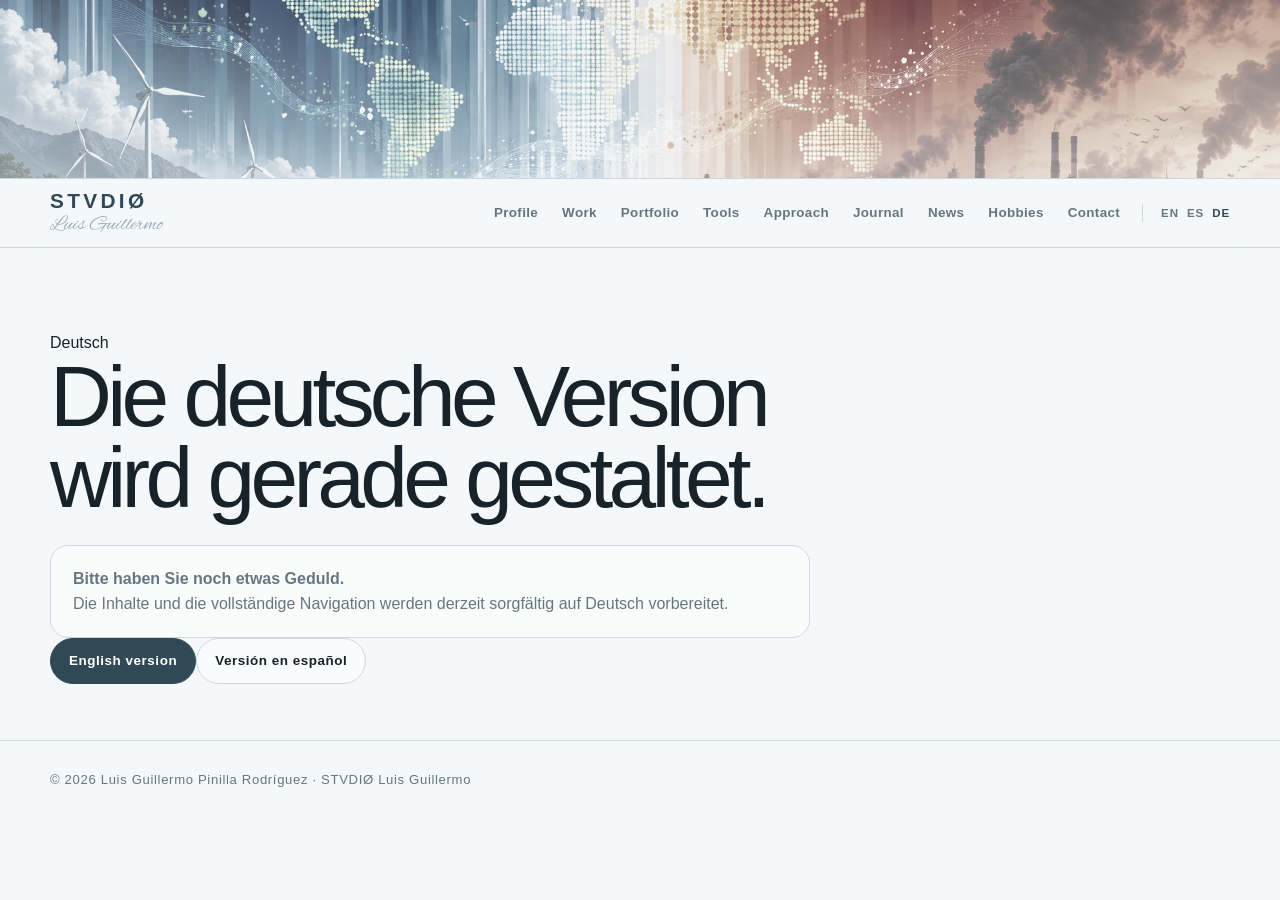
==== commit 984b600f: "Add files via upload" ====
--- a/de/index.html
+++ b/de/index.html
@@ -1,55 +1,41 @@
 <!DOCTYPE html><html lang="de"><head><meta charset="UTF-8"><meta name="viewport" content="width=device-width, initial-scale=1.0">
-<title>Deutsche Version — STVDIØ Luis Guillermo</title><link rel="stylesheet" href="../styles.css"></head><body>
+<title>Deutsche Version — STVDIØ Luis Guillermo</title><link rel="stylesheet" href="../styles.css?v=8"></head><body>
 <div class="top-banner"><img src="../banner.png" alt=""></div>
-<header><nav class="wrap">
-<a class="brand" href="../index.html">
+<header>
+  <nav class="wrap">
+    <a class="brand" href="../index.html">
       <span class="brand-main">STVDIØ</span>
       <span class="brand-name">Luis Guillermo</span>
     </a>
-<div class="nav-right"><div class="nav-links">
-<a href="../index.html#profile">Profile</a><a href="../index.html#work">Work</a><a href="../index.html#portfolio">Portfolio</a>
-<a href="../index.html#tools">Tools</a><a href="../index.html#approach">Approach</a>
-<a href="../journal.html">Journal</a><a href="../news.html">News</a><a href="../hobbies.html">Hobbies</a><a href="../index.html#contact">Contact</a>
-</div><div class="language-switch"><a href="../index.html">EN</a><a href="../es/index.html">ES</a><a class="active" href="../de/index.html">DE</a></div></div>
 
-      <button class="mobile-menu-button" type="button" aria-label="Open menu" aria-expanded="false">
-        <span></span><span></span><span></span>
-      </button>
-    </nav>
-    <div class="mobile-panel">
-      <div class="mobile-panel-inner">
-        <a href="../index.html#profile">Profile</a><a href="../index.html#work">Work</a><a href="../index.html#portfolio">Portfolio</a><a href="../index.html#tools">Tools</a><a href="../index.html#approach">Approach</a><a href="../journal.html">Journal</a><a href="../news.html">News</a><a href="../hobbies.html">Hobbies</a><a href="../index.html#contact">Contact</a>
-        <div class="mobile-language">
-          <a href="../index.html">EN</a>
-          <a href="../es/index.html">ES</a>
-          <a class="active" href="../de/index.html">DE</a>
-        </div>
+    <div class="nav-right">
+      <div class="nav-links"><a href="../index.html#profile">Profile</a><a href="../index.html#work">Work</a><a href="../index.html#portfolio">Portfolio</a><a href="../index.html#tools">Tools</a><a href="../index.html#approach">Approach</a><a href="../journal.html">Journal</a><a href="../news.html">News</a><a href="../hobbies.html">Hobbies</a><a href="../index.html#contact">Contact</a></div>
+      <div class="language-switch" aria-label="Language">
+        <a href="../index.html">EN</a>
+        <a href="../es/index.html">ES</a>
+        <a class="active" href="../de/index.html">DE</a>
       </div>
     </div>
-  </header><main><section class="page-hero"><div class="wrap"><div class="section-kicker">Deutsch</div>
+
+    <details class="mobile-menu">
+      <summary aria-label="Open navigation">
+        <span class="mobile-menu-icon"></span>
+      </summary>
+      <div class="mobile-menu-content">
+        <a href="../index.html#profile">Profile</a><a href="../index.html#work">Work</a><a href="../index.html#portfolio">Portfolio</a><a href="../index.html#tools">Tools</a><a href="../index.html#approach">Approach</a><a href="../journal.html">Journal</a><a href="../news.html">News</a><a href="../hobbies.html">Hobbies</a><a href="../index.html#contact">Contact</a>
+        <div class="mobile-menu-languages">
+      <a href="../index.html">EN</a>
+      <a href="../es/index.html">ES</a>
+      <a class="active" href="../de/index.html">DE</a>
+    </div>
+      </div>
+    </details>
+  </nav>
+</header><main><section class="page-hero"><div class="wrap"><div class="section-kicker">Deutsch</div>
 <h1>Die deutsche Version wird gerade gestaltet.</h1>
 <div class="language-note"><strong>Bitte haben Sie noch etwas Geduld.</strong><br>Die Inhalte und die vollständige Navigation werden derzeit sorgfältig auf Deutsch vorbereitet.</div>
 <div class="actions"><a class="button primary" href="../index.html">English version</a><a class="button secondary" href="../es/index.html">Versión en español</a></div>
 </div></section></main><footer><div class="wrap">© 2026 Luis Guillermo Pinilla Rodríguez · STVDIØ Luis Guillermo</div></footer>
-<script>
-document.addEventListener("DOMContentLoaded", function () {
-  const button = document.querySelector(".mobile-menu-button");
-  const panel = document.querySelector(".mobile-panel");
 
-  if (!button || !panel) return;
-
-  button.addEventListener("click", function () {
-    const isOpen = panel.classList.toggle("open");
-    button.setAttribute("aria-expanded", String(isOpen));
-  });
-
-  panel.querySelectorAll("a").forEach(function (link) {
-    link.addEventListener("click", function () {
-      panel.classList.remove("open");
-      button.setAttribute("aria-expanded", "false");
-    });
-  });
-});
-</script>
 
 </body></html>
--- a/styles.css
+++ b/styles.css
@@ -816,3 +816,180 @@
     line-height: .92;
   }
 }
+
+
+/* ===== Stable responsive header v8 ===== */
+.brand {
+  display: flex !important;
+  flex-direction: column !important;
+  align-items: flex-start !important;
+  justify-content: center;
+  width: 190px !important;
+  min-width: 190px;
+  gap: 1px !important;
+  line-height: 1 !important;
+  text-transform: none !important;
+}
+
+.brand-main {
+  display: block !important;
+  width: auto !important;
+  font-size: 1.30rem !important;
+  letter-spacing: .16em !important;
+  line-height: 1 !important;
+  white-space: nowrap !important;
+}
+
+.brand-name {
+  display: block !important;
+  width: auto !important;
+  margin-top: 3px;
+  font-family: "Alex Brush", "Segoe Script", cursive !important;
+  font-size: 1.34rem !important;
+  font-weight: 400 !important;
+  font-style: normal !important;
+  letter-spacing: 0 !important;
+  line-height: .88 !important;
+  white-space: nowrap !important;
+  text-transform: none !important;
+  transform: none !important;
+}
+
+.mobile-menu {
+  display: none;
+  position: relative;
+}
+
+.mobile-menu summary {
+  list-style: none;
+  width: 42px;
+  height: 42px;
+  display: grid;
+  place-items: center;
+  border: 1px solid var(--line);
+  border-radius: 999px;
+  background: rgba(255,255,255,.46);
+  color: var(--blue-dark);
+  cursor: pointer;
+}
+
+.mobile-menu summary::-webkit-details-marker {
+  display: none;
+}
+
+.mobile-menu-icon,
+.mobile-menu-icon::before,
+.mobile-menu-icon::after {
+  display: block;
+  width: 17px;
+  height: 1.5px;
+  background: currentColor;
+  content: "";
+}
+
+.mobile-menu-icon {
+  position: relative;
+}
+
+.mobile-menu-icon::before {
+  position: absolute;
+  top: -5px;
+  left: 0;
+}
+
+.mobile-menu-icon::after {
+  position: absolute;
+  top: 5px;
+  left: 0;
+}
+
+.mobile-menu[open] .mobile-menu-icon {
+  background: transparent;
+}
+
+.mobile-menu[open] .mobile-menu-icon::before {
+  top: 0;
+  transform: rotate(45deg);
+}
+
+.mobile-menu[open] .mobile-menu-icon::after {
+  top: 0;
+  transform: rotate(-45deg);
+}
+
+.mobile-menu-content {
+  position: absolute;
+  top: calc(100% + 12px);
+  right: 0;
+  z-index: 100;
+  width: min(320px, calc(100vw - 24px));
+  padding: 12px;
+  background: rgba(244,248,250,.99);
+  border: 1px solid var(--line);
+  border-radius: 16px;
+  box-shadow: 0 18px 48px rgba(43,63,74,.14);
+}
+
+.mobile-menu-content > a {
+  display: block;
+  padding: 11px 10px;
+  border-bottom: 1px solid var(--line);
+  color: var(--muted);
+  text-decoration: none;
+  font-size: .92rem;
+  font-weight: 600;
+  letter-spacing: .01em;
+  text-transform: none;
+}
+
+.mobile-menu-content > a:last-of-type {
+  border-bottom: 0;
+}
+
+.mobile-menu-languages {
+  display: flex;
+  gap: 14px;
+  padding: 12px 10px 3px;
+}
+
+.mobile-menu-languages a {
+  color: var(--muted);
+  text-decoration: none;
+  font-size: .78rem;
+  font-weight: 700;
+}
+
+.mobile-menu-languages .active {
+  color: var(--blue-dark);
+}
+
+@media (max-width: 980px) {
+  .nav-right,
+  .mobile-panel,
+  .mobile-menu-button {
+    display: none !important;
+  }
+
+  .mobile-menu {
+    display: block;
+  }
+
+  nav {
+    min-height: 76px !important;
+  }
+}
+
+@media (max-width: 560px) {
+  .brand {
+    width: 166px !important;
+    min-width: 166px;
+  }
+
+  .brand-main {
+    font-size: 1.08rem !important;
+  }
+
+  .brand-name {
+    font-size: 1.14rem !important;
+  }
+}
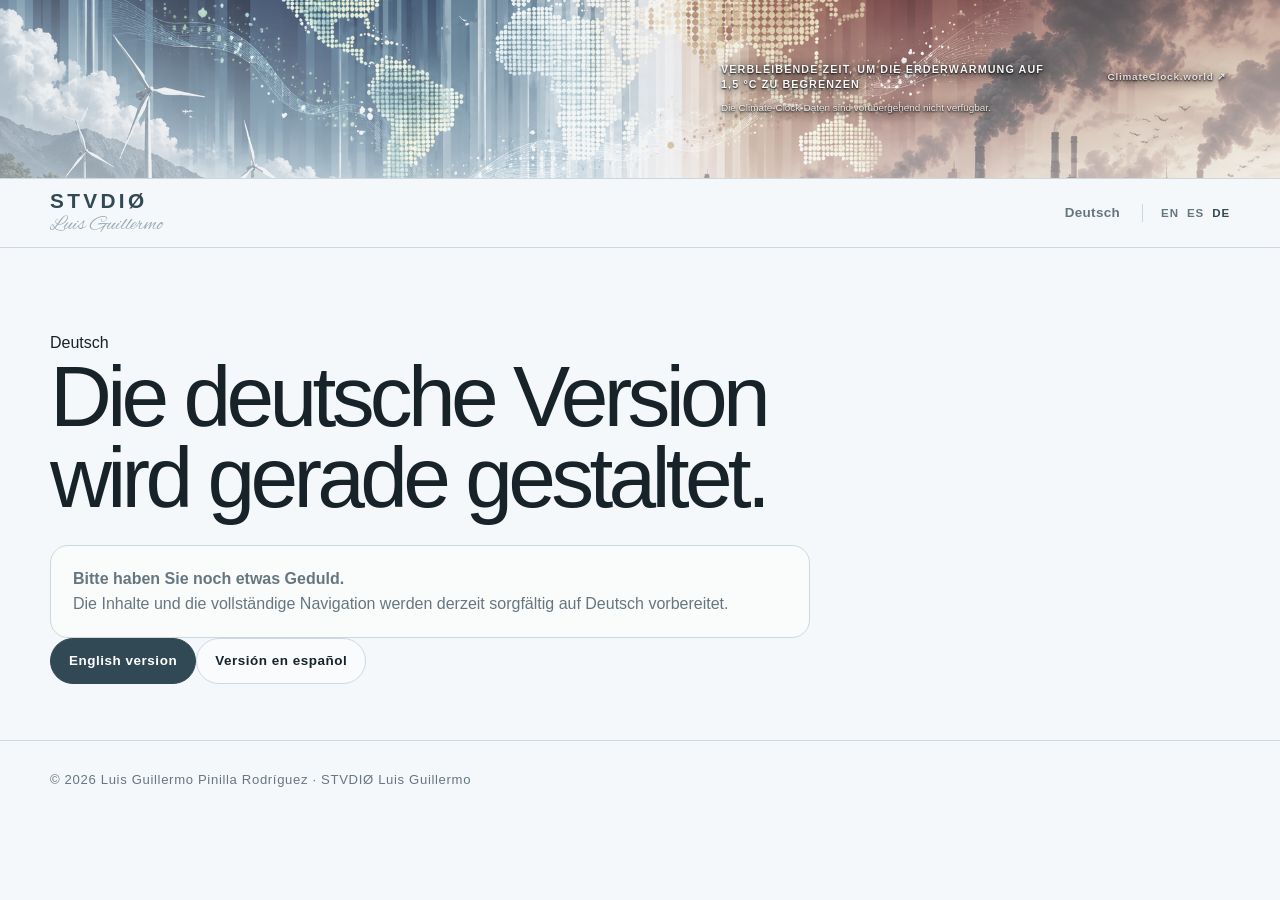
==== commit 17e0a77f: "Add files via upload" ====
--- a/de/index.html
+++ b/de/index.html
@@ -1,33 +1,50 @@
 <!DOCTYPE html><html lang="de"><head><meta charset="UTF-8"><meta name="viewport" content="width=device-width, initial-scale=1.0">
-<title>Deutsche Version — STVDIØ Luis Guillermo</title><link rel="stylesheet" href="../styles.css?v=8"></head><body>
-<div class="top-banner"><img src="../banner.png" alt=""></div>
+<title>Deutsche Version — STVDIØ Luis Guillermo</title><link rel="stylesheet" href="../styles.css?v=12"></head><body>
+<div class="top-banner"><img src="../banner.png" alt="">
+<div class="climate-clock-panel" data-climate-clock>
+  <div class="climate-clock-topline">
+    <div class="climate-clock-label">Climate Clock</div>
+    <a class="climate-clock-source" href="https://climateclock.world/" target="_blank" rel="noopener">ClimateClock.world ↗</a>
+  </div>
+  <div class="climate-clock-time" aria-label="Climate countdown">
+    <div class="climate-clock-unit"><span class="climate-clock-value" data-clock-value>--</span><span class="climate-clock-caption" data-clock-caption>Years</span></div>
+    <div class="climate-clock-unit"><span class="climate-clock-value" data-clock-value>---</span><span class="climate-clock-caption" data-clock-caption>Days</span></div>
+    <div class="climate-clock-unit"><span class="climate-clock-value" data-clock-value>--</span><span class="climate-clock-caption" data-clock-caption>Hours</span></div>
+    <div class="climate-clock-unit"><span class="climate-clock-value" data-clock-value>--</span><span class="climate-clock-caption" data-clock-caption>Minutes</span></div>
+    <div class="climate-clock-unit"><span class="climate-clock-value" data-clock-value>--</span><span class="climate-clock-caption" data-clock-caption>Seconds</span></div>
+  </div>
+  <div class="climate-clock-status" aria-live="polite">Loading…</div>
+</div>
+</div>
 <header>
   <nav class="wrap">
-    <a class="brand" href="../index.html">
+    <a class="brand" href="index.html">
       <span class="brand-main">STVDIØ</span>
       <span class="brand-name">Luis Guillermo</span>
     </a>
 
     <div class="nav-right">
-      <div class="nav-links"><a href="../index.html#profile">Profile</a><a href="../index.html#work">Work</a><a href="../index.html#portfolio">Portfolio</a><a href="../index.html#tools">Tools</a><a href="../index.html#approach">Approach</a><a href="../journal.html">Journal</a><a href="../news.html">News</a><a href="../hobbies.html">Hobbies</a><a href="../index.html#contact">Contact</a></div>
-      <div class="language-switch" aria-label="Language">
+      <div class="nav-links">
+        <a href="index.html">Deutsch</a>
+      </div>
+      <div class="language-switch" aria-label="Sprache">
         <a href="../index.html">EN</a>
         <a href="../es/index.html">ES</a>
-        <a class="active" href="../de/index.html">DE</a>
+        <a class="active" href="index.html">DE</a>
       </div>
     </div>
 
     <details class="mobile-menu">
-      <summary aria-label="Open navigation">
+      <summary aria-label="Navigation öffnen">
         <span class="mobile-menu-icon"></span>
       </summary>
       <div class="mobile-menu-content">
-        <a href="../index.html#profile">Profile</a><a href="../index.html#work">Work</a><a href="../index.html#portfolio">Portfolio</a><a href="../index.html#tools">Tools</a><a href="../index.html#approach">Approach</a><a href="../journal.html">Journal</a><a href="../news.html">News</a><a href="../hobbies.html">Hobbies</a><a href="../index.html#contact">Contact</a>
+        <a href="index.html">Deutsche Startseite</a>
         <div class="mobile-menu-languages">
-      <a href="../index.html">EN</a>
-      <a href="../es/index.html">ES</a>
-      <a class="active" href="../de/index.html">DE</a>
-    </div>
+          <a href="../index.html">EN</a>
+          <a href="../es/index.html">ES</a>
+          <a class="active" href="index.html">DE</a>
+        </div>
       </div>
     </details>
   </nav>
@@ -38,4 +55,5 @@
 </div></section></main><footer><div class="wrap">© 2026 Luis Guillermo Pinilla Rodríguez · STVDIØ Luis Guillermo</div></footer>
 
 
+<script src="../climate-clock.js?v=12" defer></script>
 </body></html>
--- a/styles.css
+++ b/styles.css
@@ -993,3 +993,327 @@
     font-size: 1.14rem !important;
   }
 }
+
+
+/* v9 language consistency */
+@media (max-width: 980px) {
+  header .nav-right { display: none !important; }
+  header .mobile-menu { display: block !important; }
+}
+
+@media (min-width: 981px) {
+  header .nav-right { display: flex !important; }
+  header .mobile-menu { display: none !important; }
+}
+
+
+/* ===== Climate Clock banner overlay ===== */
+.top-banner {
+  min-height: 132px;
+}
+
+.climate-clock-panel {
+  position: absolute;
+  z-index: 4;
+  top: 50%;
+  right: max(18px, calc((100vw - var(--max)) / 2));
+  transform: translateY(-50%);
+  width: min(520px, calc(100% - 36px));
+  padding: 14px 18px 13px;
+  color: #f7fbfd;
+  background:
+    linear-gradient(135deg, rgba(18, 34, 43, .86), rgba(49, 73, 85, .72));
+  border: 1px solid rgba(255,255,255,.28);
+  border-radius: 18px;
+  box-shadow: 0 18px 44px rgba(10, 24, 31, .22);
+  backdrop-filter: blur(12px);
+  -webkit-backdrop-filter: blur(12px);
+}
+
+.climate-clock-panel::before {
+  content: "";
+  position: absolute;
+  left: 0;
+  top: 14px;
+  bottom: 14px;
+  width: 3px;
+  border-radius: 999px;
+  background: #ef6a62;
+}
+
+.climate-clock-topline {
+  display: flex;
+  align-items: center;
+  justify-content: space-between;
+  gap: 14px;
+  margin-left: 7px;
+}
+
+.climate-clock-label {
+  max-width: 330px;
+  color: rgba(247,251,253,.76);
+  font-size: .67rem;
+  font-weight: 700;
+  letter-spacing: .105em;
+  line-height: 1.35;
+  text-transform: uppercase;
+}
+
+.climate-clock-source {
+  color: rgba(247,251,253,.58);
+  font-size: .62rem;
+  font-weight: 600;
+  letter-spacing: .08em;
+  text-decoration: none;
+  white-space: nowrap;
+}
+
+.climate-clock-source:hover {
+  color: #ffffff;
+}
+
+.climate-clock-time {
+  display: grid;
+  grid-template-columns: repeat(5, minmax(50px, 1fr));
+  gap: 8px;
+  margin: 10px 0 0 7px;
+}
+
+.climate-clock-unit {
+  min-width: 0;
+}
+
+.climate-clock-value {
+  display: block;
+  color: #ffffff;
+  font-family: "SFMono-Regular", Consolas, "Liberation Mono", Menlo, monospace;
+  font-size: clamp(1.05rem, 2vw, 1.55rem);
+  font-weight: 700;
+  letter-spacing: -.045em;
+  line-height: 1;
+}
+
+.climate-clock-caption {
+  display: block;
+  margin-top: 4px;
+  color: rgba(247,251,253,.54);
+  font-size: .56rem;
+  font-weight: 700;
+  letter-spacing: .10em;
+  text-transform: uppercase;
+}
+
+.climate-clock-status {
+  margin: 9px 0 0 7px;
+  color: rgba(247,251,253,.58);
+  font-size: .62rem;
+}
+
+.climate-clock-panel.is-error .climate-clock-time {
+  display: none;
+}
+
+@media (max-width: 820px) {
+  .top-banner {
+    height: 154px;
+  }
+
+  .top-banner img {
+    object-position: center;
+  }
+
+  .climate-clock-panel {
+    left: 12px;
+    right: 12px;
+    width: auto;
+    padding: 12px 14px 11px;
+    border-radius: 15px;
+  }
+
+  .climate-clock-label {
+    max-width: 250px;
+    font-size: .6rem;
+  }
+
+  .climate-clock-source {
+    font-size: .56rem;
+  }
+
+  .climate-clock-time {
+    grid-template-columns: repeat(5, 1fr);
+    gap: 5px;
+  }
+
+  .climate-clock-value {
+    font-size: clamp(.93rem, 4.2vw, 1.18rem);
+  }
+
+  .climate-clock-caption {
+    font-size: .49rem;
+    letter-spacing: .06em;
+  }
+}
+
+@media (max-width: 430px) {
+  .top-banner {
+    height: 166px;
+  }
+
+  .climate-clock-panel {
+    top: 52%;
+  }
+
+  .climate-clock-topline {
+    align-items: flex-start;
+  }
+
+  .climate-clock-label {
+    max-width: 215px;
+  }
+
+  .climate-clock-source {
+    writing-mode: vertical-rl;
+    transform: rotate(180deg);
+    letter-spacing: .05em;
+  }
+}
+
+
+/* ===== Climate Clock visual refinement v11 ===== */
+.climate-clock-panel {
+  background:
+    linear-gradient(
+      112deg,
+      rgba(22, 78, 111, .78) 0%,
+      rgba(52, 87, 104, .67) 42%,
+      rgba(120, 92, 70, .62) 72%,
+      rgba(115, 63, 49, .70) 100%
+    );
+  border: 1px solid rgba(255,255,255,.34);
+  box-shadow:
+    0 16px 38px rgba(8, 28, 39, .20),
+    inset 0 1px 0 rgba(255,255,255,.18);
+  backdrop-filter: blur(10px) saturate(1.08);
+  -webkit-backdrop-filter: blur(10px) saturate(1.08);
+}
+
+.climate-clock-panel::before {
+  width: 2px;
+  background:
+    linear-gradient(
+      180deg,
+      rgba(124, 206, 232, .92),
+      rgba(255,255,255,.70) 48%,
+      rgba(235, 151, 105, .95)
+    );
+  box-shadow: 0 0 16px rgba(255,255,255,.22);
+}
+
+.climate-clock-panel::after {
+  content: "";
+  position: absolute;
+  inset: 0;
+  pointer-events: none;
+  border-radius: inherit;
+  background:
+    linear-gradient(135deg, rgba(255,255,255,.10), transparent 32%),
+    radial-gradient(circle at 88% 14%, rgba(244,178,133,.15), transparent 34%),
+    radial-gradient(circle at 12% 82%, rgba(100,188,224,.13), transparent 38%);
+}
+
+.climate-clock-topline,
+.climate-clock-time,
+.climate-clock-status {
+  position: relative;
+  z-index: 1;
+}
+
+.climate-clock-label {
+  color: rgba(255,255,255,.84);
+}
+
+.climate-clock-source {
+  color: rgba(255,255,255,.68);
+}
+
+.climate-clock-value {
+  color: #ffffff;
+  text-shadow: 0 1px 12px rgba(0,0,0,.22);
+}
+
+.climate-clock-caption {
+  color: rgba(255,255,255,.62);
+}
+
+.climate-clock-status {
+  color: rgba(255,255,255,.66);
+}
+
+@media (max-width: 820px) {
+  .climate-clock-panel {
+    background:
+      linear-gradient(
+        110deg,
+        rgba(22, 78, 111, .80) 0%,
+        rgba(58, 90, 105, .70) 48%,
+        rgba(118, 73, 55, .72) 100%
+      );
+  }
+}
+
+
+/* ===== Climate Clock transparent treatment v12 ===== */
+.climate-clock-panel {
+  background: transparent !important;
+  border: 0 !important;
+  box-shadow: none !important;
+  backdrop-filter: none !important;
+  -webkit-backdrop-filter: none !important;
+  padding: 10px 4px !important;
+}
+
+.climate-clock-panel::before,
+.climate-clock-panel::after {
+  display: none !important;
+}
+
+.climate-clock-label,
+.climate-clock-source,
+.climate-clock-caption,
+.climate-clock-status,
+.climate-clock-value {
+  text-shadow:
+    0 1px 2px rgba(0,0,0,.95),
+    0 2px 8px rgba(0,0,0,.78),
+    0 0 18px rgba(0,0,0,.48);
+}
+
+.climate-clock-label {
+  color: rgba(255,255,255,.96) !important;
+  font-weight: 800;
+}
+
+.climate-clock-source {
+  color: rgba(255,255,255,.82) !important;
+}
+
+.climate-clock-value {
+  color: #ffffff !important;
+  font-weight: 800;
+  letter-spacing: -.055em;
+}
+
+.climate-clock-caption {
+  color: rgba(255,255,255,.86) !important;
+  font-weight: 800;
+}
+
+.climate-clock-status {
+  color: rgba(255,255,255,.86) !important;
+}
+
+@media (max-width: 820px) {
+  .climate-clock-panel {
+    padding: 8px 2px !important;
+  }
+}
